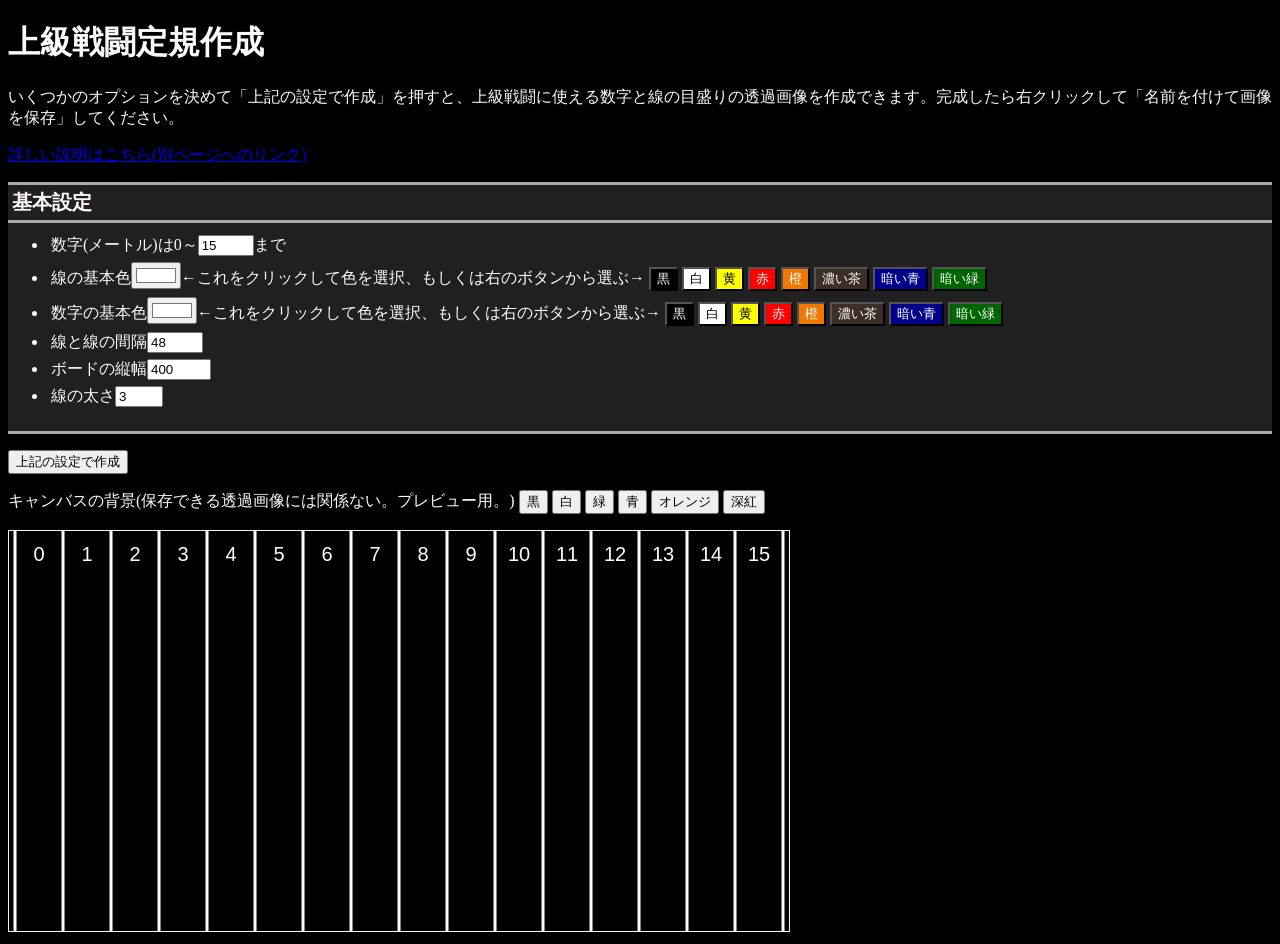
==== index.html @ d9a906a8 "rename makeBoardImg.html to index.html" ====
<!DOCTYPE html>
<html lang="ja">

<head>
    <meta charset="UTF-8">
    <title>SW2.5上級戦闘定規作成ツール_Lv2</title>
    <link rel="stylesheet" href="style.css">
</head>

<body class="blackB">
    <h1>上級戦闘定規作成</h1>
    <p>いくつかのオプションを決めて「上記の設定で作成」を押すと、上級戦闘に使える数字と線の目盛りの透過画像を作成できます。完成したら右クリックして「名前を付けて画像を保存」してください。</p>
    <p><a href="https://note.com/yuukumu/n/nf5959c682ac1?sub_rt=share_sb">詳しい説明はこちら(別ページへのリンク)</a></p>
    <div id="options">
        <h2>基本設定</h2>
        <ul>
            <li>数字(メートル)は0～<input type="number" id="boardMeterBox" value="" min="1" max="200" step="1"
                    onkeydown="return event.key !== 'e' && event.key !== 'E'" />まで</li>
            <li>線の基本色<input type="color" id="colorPickerL" value="">←これをクリックして色を選択、もしくは右のボタンから選ぶ→
                <input type="button" value="黒" onclick="updateColorPicker('line', '#000000')" class="blackB">
                <input type="button" value="白" onclick="updateColorPicker('line', '#ffffff')" class="whiteB">
                <input type="button" value="黄" onclick="updateColorPicker('line', '#ffff00')" class="yellowB">
                <input type="button" value="赤" onclick="updateColorPicker('line', '#ff0000')" class="redB">
                <input type="button" value="橙" onclick="updateColorPicker('line', '#ee7800')" class="orangeB">
                <input type="button" value="濃い茶" onclick="updateColorPicker('line', '#3e2e28')" class="darkbrownB">
                <input type="button" value="暗い青" onclick="updateColorPicker('line', '#00008b')" class="darkblueB">
                <input type="button" value="暗い緑" onclick="updateColorPicker('line', '#006400')" class="darkgreenB">
            </li>
            <li>数字の基本色<input type="color" id="colorPickerT" value="">←これをクリックして色を選択、もしくは右のボタンから選ぶ→
                <input type="button" value="黒" onclick="updateColorPicker('text', '#000000')" class="blackB">
                <input type="button" value="白" onclick="updateColorPicker('text', '#ffffff')" class="whiteB">
                <input type="button" value="黄" onclick="updateColorPicker('text', '#ffff00')" class="yellowB">
                <input type="button" value="赤" onclick="updateColorPicker('text', '#ff0000')" class="redB">
                <input type="button" value="橙" onclick="updateColorPicker('text', '#ee7800')" class="orangeB">
                <input type="button" value="濃い茶" onclick="updateColorPicker('text', '#3e2e28')" class="darkbrownB">
                <input type="button" value="暗い青" onclick="updateColorPicker('text', '#00008b')" class="darkblueB">
                <input type="button" value="暗い緑" onclick="updateColorPicker('text', '#006400')" class="darkgreenB">
            </li>
            <li>線と線の間隔<input type="number" id="spacingBox" value="" min="30" max="200" step="1"
                    onkeydown="return event.key !== 'e' && event.key !== 'E'" /></li>
            <li>ボードの縦幅<input type="number" id="heightBox" value="" min="50" max="5000" step="1"
                    onkeydown="return event.key !== 'e' && event.key !== 'E'" /></li>
            <li>線の太さ<input type="number" id="lineThickBox" value="" min="1" max="20" step="1"
                    onkeydown="return event.key !== 'e' && event.key !== 'E'" /></li>
        </ul>
        <!--
    <h2><label><input type="checkbox" id="checkUseAddOp" name="useAddOp" value="use">こだわり設定を使う(使うならクリックしてチェック)</label></h2>
    <ul>
    <li>()メートルごとに数字の色を()にする。そのとき数字を太字に(するorしない)</li>
    <li>()メートルごとに線の色を()になる。そのとき線を太く(するorしない)</li>
    </ul>
        -->
    </div>
    <p><input type="button" value="上記の設定で作成" onclick="generateObjects()"></p>
    <p>キャンバスの背景(保存できる透過画像には関係ない。プレビュー用。)
        <input type="button" value="黒" onclick="changeCanvasColor('black')">
        <input type="button" value="白" onclick="changeCanvasColor('white')">
        <input type="button" value="緑" onclick="changeCanvasColor('green')">
        <input type="button" value="青" onclick="changeCanvasColor('blue')">
        <input type="button" value="オレンジ" onclick="changeCanvasColor('orange')">
        <input type="button" value="深紅" onclick="changeCanvasColor('crimson')">
    </p>
    <canvas id="boardCanvas" width="1024" height="512" style="border:1px solid #f3f3f3;"></canvas>

    <script src="inputBox.js"></script>
    <script src="changeCanvasBackground.js"></script>
    <script src="generateObjects.js"></script>
</body>


</html>
---- style.css ----
canvas {
    background-color: black;
}

#options {
    background-color: #202020;
    border-bottom: 3px solid darkgray;
}

h2 {
    font-size: 20px;
    margin-bottom: -7px;
    padding: 4px;
    border-top: 3px solid darkgrey;
    border-bottom: 3px solid darkgray;
}

ul {
    padding-bottom: 5px;
}

li {
    padding: 3px;
}

/* 背景色のテンプレート */
.blackB {
    background-color: black;
    color: snow;
}
.whiteB {
    background-color: white;
    color: black;
}
.yellowB {
    background-color: #ffff00;
    color: black;
}
.redB {
    background-color: #ff0000;
    color: white;
}
.orangeB {
    background-color: #ee7800;
    color: white;
}
.darkblueB {
    background-color: #00008b;
    color: white;
}
.darkgreenB {
    background-color: #006400;
    color: white;
}
.darkbrownB {
    background-color: #3e2e28;
    color: white;
}
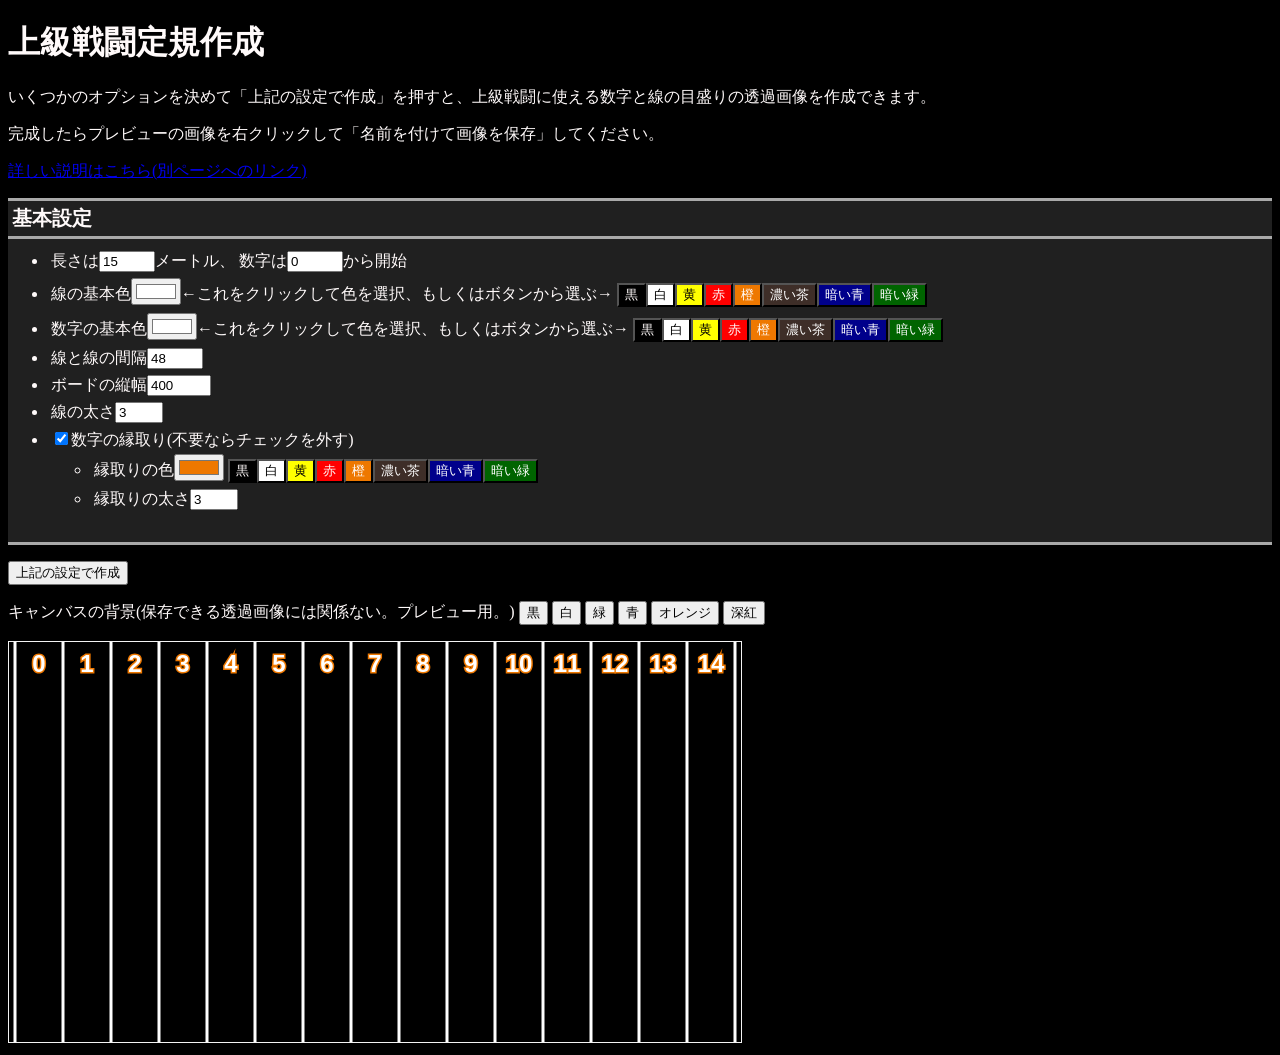
==== commit b6a81366: "Add files via upload" ====
--- a/index.html
+++ b/index.html
@@ -3,55 +3,56 @@
 
 <head>
     <meta charset="UTF-8">
-    <title>SW2.5上級戦闘定規作成ツール_Lv2</title>
+    <title>SW2.5上級戦闘定規作成ツール_Lv3</title>
     <link rel="stylesheet" href="style.css">
 </head>
 
-<body class="blackB">
+<body>
     <h1>上級戦闘定規作成</h1>
-    <p>いくつかのオプションを決めて「上記の設定で作成」を押すと、上級戦闘に使える数字と線の目盛りの透過画像を作成できます。完成したら右クリックして「名前を付けて画像を保存」してください。</p>
+    <p>いくつかのオプションを決めて「上記の設定で作成」を押すと、上級戦闘に使える数字と線の目盛りの透過画像を作成できます。</p>
+    <p>完成したらプレビューの画像を右クリックして「名前を付けて画像を保存」してください。</p>
     <p><a href="https://note.com/yuukumu/n/nf5959c682ac1?sub_rt=share_sb">詳しい説明はこちら(別ページへのリンク)</a></p>
     <div id="options">
         <h2>基本設定</h2>
         <ul>
-            <li>数字(メートル)は0～<input type="number" id="boardMeterBox" value="" min="1" max="200" step="1"
-                    onkeydown="return event.key !== 'e' && event.key !== 'E'" />まで</li>
-            <li>線の基本色<input type="color" id="colorPickerL" value="">←これをクリックして色を選択、もしくは右のボタンから選ぶ→
-                <input type="button" value="黒" onclick="updateColorPicker('line', '#000000')" class="blackB">
-                <input type="button" value="白" onclick="updateColorPicker('line', '#ffffff')" class="whiteB">
-                <input type="button" value="黄" onclick="updateColorPicker('line', '#ffff00')" class="yellowB">
-                <input type="button" value="赤" onclick="updateColorPicker('line', '#ff0000')" class="redB">
-                <input type="button" value="橙" onclick="updateColorPicker('line', '#ee7800')" class="orangeB">
-                <input type="button" value="濃い茶" onclick="updateColorPicker('line', '#3e2e28')" class="darkbrownB">
-                <input type="button" value="暗い青" onclick="updateColorPicker('line', '#00008b')" class="darkblueB">
-                <input type="button" value="暗い緑" onclick="updateColorPicker('line', '#006400')" class="darkgreenB">
+            <li>
+                長さは<input type="number" id="boardMeterBox" value="15" min="1" max="200" step="1" />メートル、
+                数字は<input type="number" id="startNumberBox" value="0" min="0" max="200" step="1" />から開始
             </li>
-            <li>数字の基本色<input type="color" id="colorPickerT" value="">←これをクリックして色を選択、もしくは右のボタンから選ぶ→
-                <input type="button" value="黒" onclick="updateColorPicker('text', '#000000')" class="blackB">
-                <input type="button" value="白" onclick="updateColorPicker('text', '#ffffff')" class="whiteB">
-                <input type="button" value="黄" onclick="updateColorPicker('text', '#ffff00')" class="yellowB">
-                <input type="button" value="赤" onclick="updateColorPicker('text', '#ff0000')" class="redB">
-                <input type="button" value="橙" onclick="updateColorPicker('text', '#ee7800')" class="orangeB">
-                <input type="button" value="濃い茶" onclick="updateColorPicker('text', '#3e2e28')" class="darkbrownB">
-                <input type="button" value="暗い青" onclick="updateColorPicker('text', '#00008b')" class="darkblueB">
-                <input type="button" value="暗い緑" onclick="updateColorPicker('text', '#006400')" class="darkgreenB">
+            <li id="chooseLineBasicColor">
+                線の基本色<input type="color" id="lineBasicColorPicker"
+                    value="#ffffff">←これをクリックして色を選択、もしくはボタンから選ぶ→<!-- createButtonElement.jsでボタンが生成される -->
             </li>
-            <li>線と線の間隔<input type="number" id="spacingBox" value="" min="30" max="200" step="1"
-                    onkeydown="return event.key !== 'e' && event.key !== 'E'" /></li>
-            <li>ボードの縦幅<input type="number" id="heightBox" value="" min="50" max="5000" step="1"
-                    onkeydown="return event.key !== 'e' && event.key !== 'E'" /></li>
-            <li>線の太さ<input type="number" id="lineThickBox" value="" min="1" max="20" step="1"
-                    onkeydown="return event.key !== 'e' && event.key !== 'E'" /></li>
+            <li id="chooseTextBasicColor">
+                数字の基本色<input type="color" id="textBasicColorPicker"
+                    value="#ffffff">←これをクリックして色を選択、もしくはボタンから選ぶ→<!-- createButtonElement.jsでボタンが生成される -->
+            </li>
+            <li>
+                線と線の間隔<input type="number" id="spacingBox" value="48" min="30" max="200" step="1" />
+            </li>
+            <li>
+                ボードの縦幅<input type="number" id="heightBox" value="400" min="50" max="5000" step="1" />
+            </li>
+            <li>
+                線の太さ<input type="number" id="lineThickBox" value="3" min="1" max="20" step="1" />
+            </li>
+            <li>
+                <label><input type="checkbox" id="strokeCheckBox" name="UseStroke" checked>数字の縁取り(不要ならチェックを外す)</label>
+                <div id="strokeColorContainer">
+                    <ul>
+                        <li id="chooseTextStrokeColor">
+                            縁取りの色<input type="color" id="textStrokeColorPicker" value="#ee7800">
+                        </li>
+                        <li>
+                            縁取りの太さ<input type="number" id="textStrokeWidthBox" value="3" min="1" max="20" step="1" />
+                        </li>
+                    </ul>
+                </div>
+            </li>
         </ul>
-        <!--
-    <h2><label><input type="checkbox" id="checkUseAddOp" name="useAddOp" value="use">こだわり設定を使う(使うならクリックしてチェック)</label></h2>
-    <ul>
-    <li>()メートルごとに数字の色を()にする。そのとき数字を太字に(するorしない)</li>
-    <li>()メートルごとに線の色を()になる。そのとき線を太く(するorしない)</li>
-    </ul>
-        -->
     </div>
-    <p><input type="button" value="上記の設定で作成" onclick="generateObjects()"></p>
+
+    <p><input type="button" value="上記の設定で作成" onclick="updateCanvas()"></p>
     <p>キャンバスの背景(保存できる透過画像には関係ない。プレビュー用。)
         <input type="button" value="黒" onclick="changeCanvasColor('black')">
         <input type="button" value="白" onclick="changeCanvasColor('white')">
@@ -60,12 +61,12 @@
         <input type="button" value="オレンジ" onclick="changeCanvasColor('orange')">
         <input type="button" value="深紅" onclick="changeCanvasColor('crimson')">
     </p>
-    <canvas id="boardCanvas" width="1024" height="512" style="border:1px solid #f3f3f3;"></canvas>
+    <canvas id="boardCanvas" width="1024" height="512"></canvas>
 
+    <script src="createButtonElements.js"></script>
     <script src="inputBox.js"></script>
     <script src="changeCanvasBackground.js"></script>
-    <script src="generateObjects.js"></script>
+    <script src="canvasDraw.js"></script>
 </body>
 
-
-</html>
+</html>
--- a/style.css
+++ b/style.css
@@ -1,5 +1,11 @@
+body {
+    background-color: black;
+    color: snow;
+}
+
 canvas {
     background-color: black;
+    border: 1px solid #f3f3f3;;
 }
 
 #options {
@@ -24,35 +30,35 @@
 }
 
 /* 背景色のテンプレート */
-.blackB {
+.blackButton {
     background-color: black;
     color: snow;
 }
-.whiteB {
+.whiteButton {
     background-color: white;
     color: black;
 }
-.yellowB {
+.yellowButton {
     background-color: #ffff00;
     color: black;
 }
-.redB {
+.redButton {
     background-color: #ff0000;
     color: white;
 }
-.orangeB {
+.orangeButton {
     background-color: #ee7800;
     color: white;
 }
-.darkblueB {
+.darkblueButton {
     background-color: #00008b;
     color: white;
 }
-.darkgreenB {
+.darkgreenButton {
     background-color: #006400;
     color: white;
 }
-.darkbrownB {
+.darkbrownButton {
     background-color: #3e2e28;
     color: white;
 }
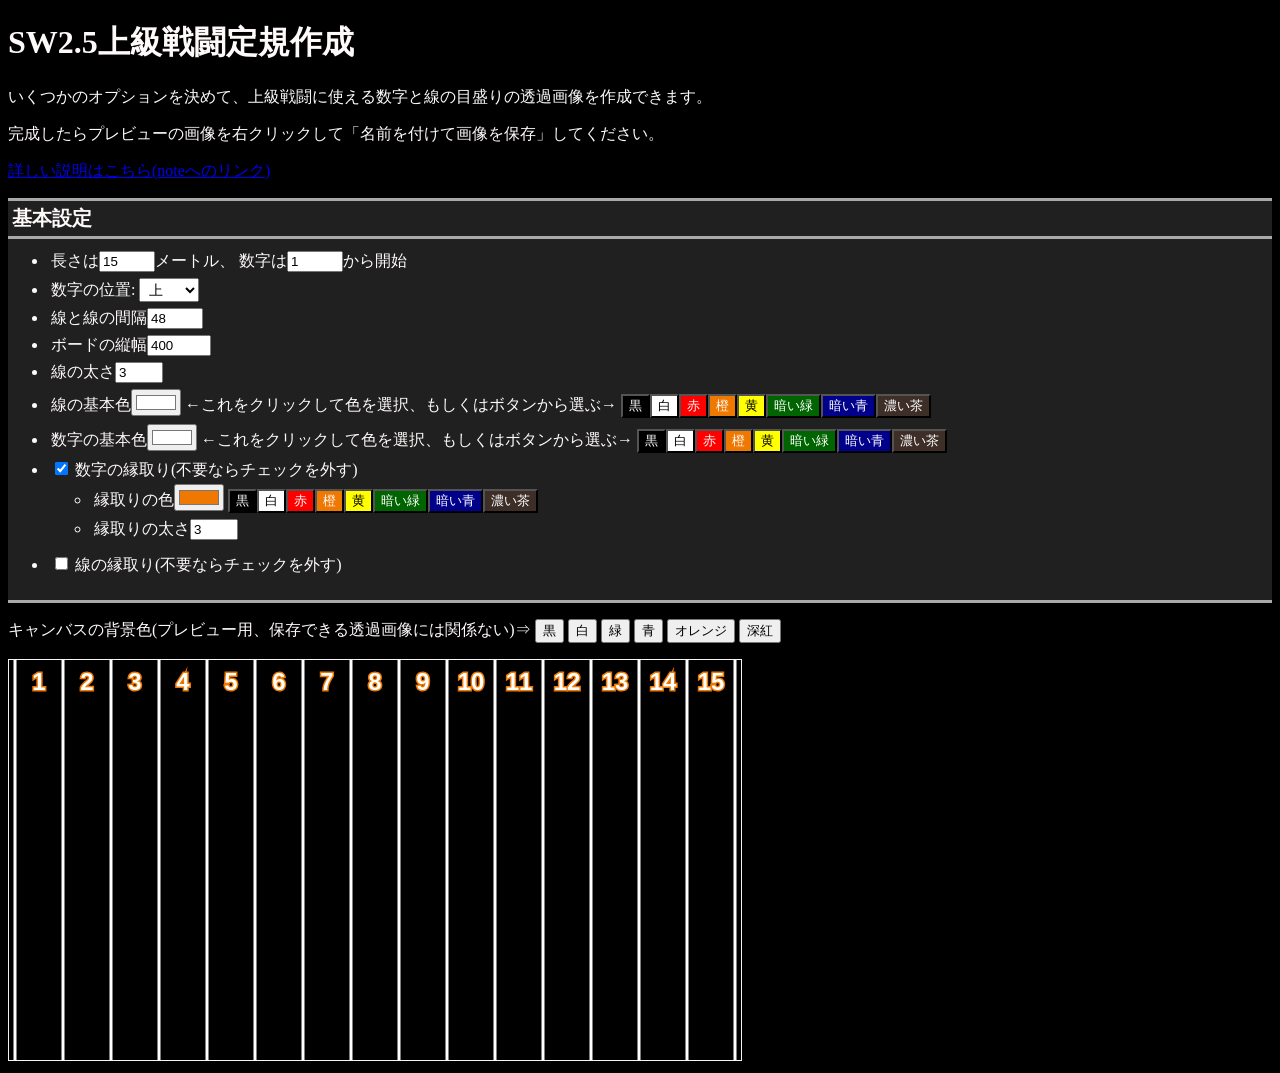
==== commit 123d3abc: "Add files via upload" ====
--- a/index.html
+++ b/index.html
@@ -8,52 +8,80 @@
 </head>
 
 <body>
-    <h1>上級戦闘定規作成</h1>
-    <p>いくつかのオプションを決めて「上記の設定で作成」を押すと、上級戦闘に使える数字と線の目盛りの透過画像を作成できます。</p>
+    <h1>SW2.5上級戦闘定規作成</h1>
+    <p>いくつかのオプションを決めて、上級戦闘に使える数字と線の目盛りの透過画像を作成できます。</p>
     <p>完成したらプレビューの画像を右クリックして「名前を付けて画像を保存」してください。</p>
-    <p><a href="https://note.com/yuukumu/n/nf5959c682ac1?sub_rt=share_sb">詳しい説明はこちら(別ページへのリンク)</a></p>
+    <p><a href="https://note.com/yuukumu/n/nf5959c682ac1?sub_rt=share_sb">詳しい説明はこちら(noteへのリンク)</a></p>
     <div id="options">
         <h2>基本設定</h2>
         <ul>
             <li>
-                長さは<input type="number" id="boardMeterBox" value="15" min="1" max="200" step="1" />メートル、
-                数字は<input type="number" id="startNumberBox" value="0" min="0" max="200" step="1" />から開始
+                長さは<input class="num-box" id="boardMeterBox" data-param="boardMeter" type="number" value="" min="1" max="200" step="1" />メートル、
+                数字は<input class="num-box" id="startNumberBox" data-param="startNumber" type="number" value="" min="0" max="200" step="1" />から開始
+            </li>
+            <li>
+                <label for="numPositionSelect">数字の位置:</label>
+                <select name="num-position" id="numPositionSelect">
+                    <option value="up" selected>上</option>
+                    <option value="down">下</option>
+                    <option value="center">中央</option>
+                </select>
+            </li>
+            <li>
+                線と線の間隔<input class="num-box" id="spacingBox" data-param="spacing" type="number" value="" min="30" max="200" step="1" />
+            </li>
+            <li>
+                ボードの縦幅<input class="num-box" id="heightBox" data-param="height" type="number" value="" min="50" max="5000" step="1" />
+            </li>
+            <li>
+                線の太さ<input class="num-box" id="lineThickBox" data-param="lineThickness" type="number" value="" min="1" max="20" step="1" />
             </li>
             <li id="chooseLineBasicColor">
-                線の基本色<input type="color" id="lineBasicColorPicker"
-                    value="#ffffff">←これをクリックして色を選択、もしくはボタンから選ぶ→<!-- createButtonElement.jsでボタンが生成される -->
+                線の基本色<input class="color-picker" data-target="lineBasicColor" type="color">
+                ←これをクリックして色を選択、もしくはボタンから選ぶ→<!-- ここにcreateButtonElement.jsでボタンが生成される -->
             </li>
             <li id="chooseTextBasicColor">
-                数字の基本色<input type="color" id="textBasicColorPicker"
-                    value="#ffffff">←これをクリックして色を選択、もしくはボタンから選ぶ→<!-- createButtonElement.jsでボタンが生成される -->
+                数字の基本色<input class="color-picker" data-target="textBasicColor" type="color">
+                ←これをクリックして色を選択、もしくはボタンから選ぶ→<!-- ここにcreateButtonElement.jsでボタンが生成される -->
             </li>
+            
             <li>
-                線と線の間隔<input type="number" id="spacingBox" value="48" min="30" max="200" step="1" />
-            </li>
-            <li>
-                ボードの縦幅<input type="number" id="heightBox" value="400" min="50" max="5000" step="1" />
-            </li>
-            <li>
-                線の太さ<input type="number" id="lineThickBox" value="3" min="1" max="20" step="1" />
-            </li>
-            <li>
-                <label><input type="checkbox" id="strokeCheckBox" name="UseStroke" checked>数字の縁取り(不要ならチェックを外す)</label>
-                <div id="strokeColorContainer">
+                <input class="toggle-container" id="textStrokeCheckBox" data-target="textStrokeContainer" type="checkbox" checked>
+                <label for="textStrokeCheckBox">数字の縁取り(不要ならチェックを外す)</label>
+                <div id="textStrokeContainer">
                     <ul>
                         <li id="chooseTextStrokeColor">
-                            縁取りの色<input type="color" id="textStrokeColorPicker" value="#ee7800">
+                            縁取りの色<input class="color-picker" data-target="textStrokeColor" type="color">
+                            <!-- ここにcreateButtonElement.jsでボタンが生成される -->
                         </li>
                         <li>
-                            縁取りの太さ<input type="number" id="textStrokeWidthBox" value="3" min="1" max="20" step="1" />
+                            縁取りの太さ<input class="num-box" id="textStrokeWidthBox" data-param="textStrokeWidth" type="number" value="" min="1" max="20" step="1" />
                         </li>
                     </ul>
                 </div>
             </li>
+
+
+            <li>
+                <input class="toggle-container" id="lineStrokeCheckBox" data-target="lineStrokeContainer" type="checkbox">
+                <label for="lineStrokeCheckBox">線の縁取り(不要ならチェックを外す)</label>
+                <div id="lineStrokeContainer" style="display:none;">
+                    <ul>
+                        <li id="chooseLineStrokeColor">
+                            縁取りの色<input class="color-picker" data-target="lineStrokeColor" type="color">
+                            <!-- ここにcreateButtonElement.jsでボタンが生成される -->
+                        </li>
+                        <li>
+                            縁取りの太さ<input class="num-box" id="lineStrokeWidthBox" data-param="lineStrokeWidth" type="number" value="" min="1" max="20" step="1" />
+                        </li>
+                    </ul>
+                </div>
+            </li>
+
         </ul>
     </div>
 
-    <p><input type="button" value="上記の設定で作成" onclick="updateCanvas()"></p>
-    <p>キャンバスの背景(保存できる透過画像には関係ない。プレビュー用。)
+    <p>キャンバスの背景色(プレビュー用、保存できる透過画像には関係ない)⇒
         <input type="button" value="黒" onclick="changeCanvasColor('black')">
         <input type="button" value="白" onclick="changeCanvasColor('white')">
         <input type="button" value="緑" onclick="changeCanvasColor('green')">
--- a/style.css
+++ b/style.css
@@ -29,36 +29,10 @@
     padding: 3px;
 }
 
-/* 背景色のテンプレート */
-.blackButton {
-    background-color: black;
-    color: snow;
+
+select {
+  font-size: 0.9rem;
+  padding: 2px 5px;
 }
-.whiteButton {
-    background-color: white;
-    color: black;
-}
-.yellowButton {
-    background-color: #ffff00;
-    color: black;
-}
-.redButton {
-    background-color: #ff0000;
-    color: white;
-}
-.orangeButton {
-    background-color: #ee7800;
-    color: white;
-}
-.darkblueButton {
-    background-color: #00008b;
-    color: white;
-}
-.darkgreenButton {
-    background-color: #006400;
-    color: white;
-}
-.darkbrownButton {
-    background-color: #3e2e28;
-    color: white;
-}+
+
